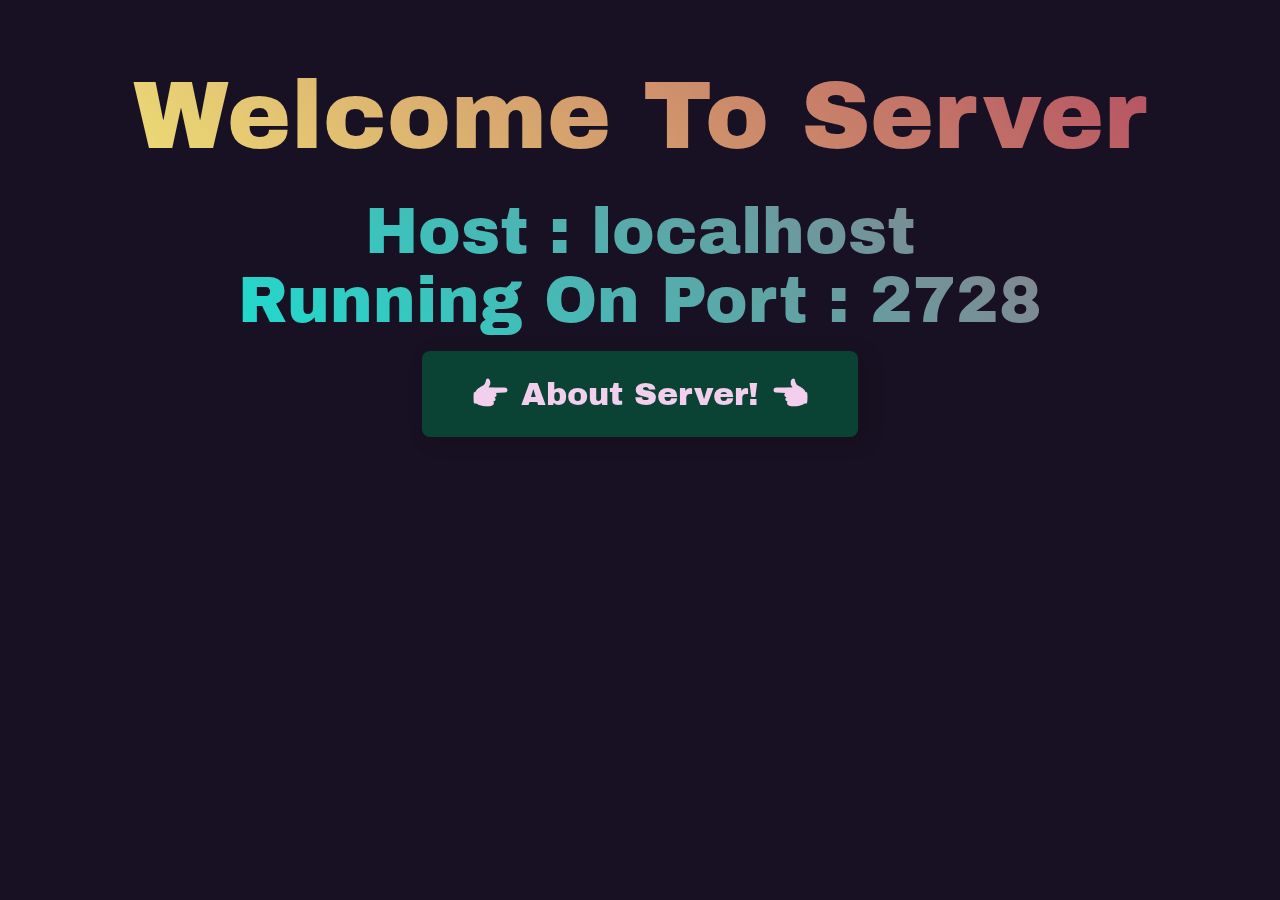
==== htdocs/index.html @ 5afd5b49 "Simple Server Using JAVA" ====
<!DOCTYPE html>
<html lang="en">
<head>
    <meta charset="UTF-8">
    <link rel="icon" type="image/x-icon" href="favicon.ico">
    <link rel="stylesheet" href="css/style.css">
    <title>Home</title>
</head>

<style>
    .gradient-text {
        background-color: red;
        background-image: linear-gradient(45deg, #f3ec78, #af4261);
        background-size: 100%;
        background-repeat: repeat;
        -webkit-background-clip: text;
        -webkit-text-fill-color: transparent;
        -moz-text-fill-color: transparent;
    }
    .gradient-text-2 {
        background-color: #8086d1;
        background-image: linear-gradient(45deg, #06f1de, #a4697a);
        background-size: 100%;
        background-repeat: repeat;
        -webkit-background-clip: text;
        -webkit-text-fill-color: transparent;
        -moz-text-fill-color: transparent;
    }
    body {
        background-color: #181123;
    }
    header {
        margin-top: 1em;
    }
    h1 {
        font-family: "Archivo Black", sans-serif;
        font-weight: normal;
        font-size: 6em;
        text-align: center;
        margin-bottom: -0.25em;
    }h2 {
        font-family: "Archivo Black", sans-serif;
        font-weight: normal;
        font-size: 4em;
        text-align: center;
        margin-bottom: -0.25em;
    }
    .gradient-btn-text {
        background-color: #6c36d8;
        background-image: linear-gradient(
                45deg,
                #0a4234 50%,
                #f2cfed 50%
        );
        background-size: 270%;
        background-repeat: repeat;
        background-position: top right;
        -webkit-background-clip: text;
        -webkit-text-fill-color: transparent;
        -moz-text-fill-color: transparent;
        animation: button-animation 0.65s 0.15s ease-out forwards;
    }
    a:hover, a:hover span{
        animation: button-animation-rev 0.65s ease-out forwards;
    }
    a:hover {
        box-shadow: 3px 2px 10px 1px rgba(0,0,0,0.15);
        transition: 0.5s;
    }
    @keyframes button-animation {
        0% {
            background-position: top right;
        }
        100% {
            background-position: top left;
        }
    }
    @keyframes button-animation-rev {
        0% {
            background-position: top left;
        }
        100% {
            background-position: top right;
        }
    }
    a {
        margin-top: 2em;
        margin-left: auto;
        margin-right: auto;
        background-image: linear-gradient(45deg, #f2cfed 50%, #0a4234 50%);
        background-size: 270%;
        background-repeat: repeat;
        background-position: top right;
        animation: button-animation 0.65s 0.15s ease-out forwards;
        display: table;
        border-radius: 0.5em;
        text-decoration: none;
        box-shadow: 7px 4px 20px 1px rgba(0,0,0,0.15);
        padding: 1.5em 0;
        cursor: pointer;
    }
    a span {
        font-family: "Archivo Black", sans-serif;
        font-weight: normal;
        font-size: 2em;
        text-align: center;
        margin-bottom: 0;
        width: 100%;
        padding: 0 1.5em;
    }
</style>
<body>
    <header>
        <h1 class="gradient-text">Welcome To Server </h1>

        <h2 class="gradient-text-2">Host : localhost<br>Running On Port : 2728 <br></h2>
    </header>
    <a href="About.html">
        <span class="gradient-btn-text">👉 About Server! 👈</span>
    </a>

    <link href="https://fonts.googleapis.com/css?family=Archivo+Black&display=swap" rel="stylesheet">
</body>
</html>
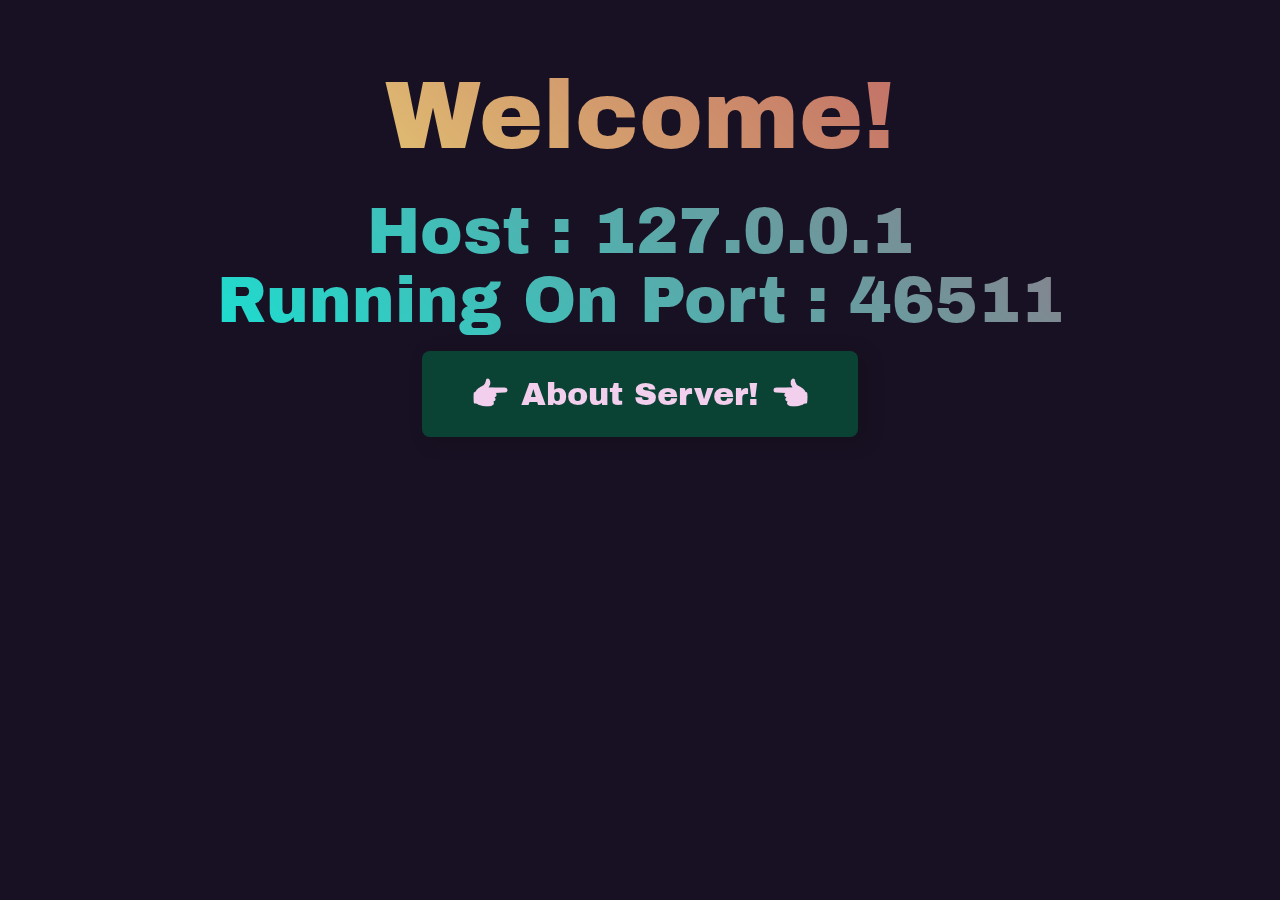
==== commit 564e5728: "Server Completed On Java" ====
--- a/htdocs/index.html
+++ b/htdocs/index.html
@@ -1,124 +1,34 @@
 <!DOCTYPE html>
 <html lang="en">
-<head>
-    <meta charset="UTF-8">
-    <link rel="icon" type="image/x-icon" href="favicon.ico">
-    <link rel="stylesheet" href="css/style.css">
+  <head>
+    <meta charset="UTF-8" />
+    <link rel="icon" type="image/x-icon" href="favicon.ico" />
+    <link rel="stylesheet" href="css/styles.css" />
     <title>Home</title>
-</head>
-
-<style>
-    .gradient-text {
-        background-color: red;
-        background-image: linear-gradient(45deg, #f3ec78, #af4261);
-        background-size: 100%;
-        background-repeat: repeat;
-        -webkit-background-clip: text;
-        -webkit-text-fill-color: transparent;
-        -moz-text-fill-color: transparent;
-    }
-    .gradient-text-2 {
-        background-color: #8086d1;
-        background-image: linear-gradient(45deg, #06f1de, #a4697a);
-        background-size: 100%;
-        background-repeat: repeat;
-        -webkit-background-clip: text;
-        -webkit-text-fill-color: transparent;
-        -moz-text-fill-color: transparent;
-    }
-    body {
-        background-color: #181123;
-    }
-    header {
-        margin-top: 1em;
-    }
-    h1 {
-        font-family: "Archivo Black", sans-serif;
-        font-weight: normal;
-        font-size: 6em;
-        text-align: center;
-        margin-bottom: -0.25em;
-    }h2 {
-        font-family: "Archivo Black", sans-serif;
-        font-weight: normal;
-        font-size: 4em;
-        text-align: center;
-        margin-bottom: -0.25em;
-    }
-    .gradient-btn-text {
-        background-color: #6c36d8;
-        background-image: linear-gradient(
-                45deg,
-                #0a4234 50%,
-                #f2cfed 50%
-        );
-        background-size: 270%;
-        background-repeat: repeat;
-        background-position: top right;
-        -webkit-background-clip: text;
-        -webkit-text-fill-color: transparent;
-        -moz-text-fill-color: transparent;
-        animation: button-animation 0.65s 0.15s ease-out forwards;
-    }
-    a:hover, a:hover span{
-        animation: button-animation-rev 0.65s ease-out forwards;
-    }
-    a:hover {
-        box-shadow: 3px 2px 10px 1px rgba(0,0,0,0.15);
-        transition: 0.5s;
-    }
-    @keyframes button-animation {
-        0% {
-            background-position: top right;
-        }
-        100% {
-            background-position: top left;
-        }
-    }
-    @keyframes button-animation-rev {
-        0% {
-            background-position: top left;
-        }
-        100% {
-            background-position: top right;
-        }
-    }
-    a {
-        margin-top: 2em;
-        margin-left: auto;
-        margin-right: auto;
-        background-image: linear-gradient(45deg, #f2cfed 50%, #0a4234 50%);
-        background-size: 270%;
-        background-repeat: repeat;
-        background-position: top right;
-        animation: button-animation 0.65s 0.15s ease-out forwards;
-        display: table;
-        border-radius: 0.5em;
-        text-decoration: none;
-        box-shadow: 7px 4px 20px 1px rgba(0,0,0,0.15);
-        padding: 1.5em 0;
-        cursor: pointer;
-    }
-    a span {
-        font-family: "Archivo Black", sans-serif;
-        font-weight: normal;
-        font-size: 2em;
-        text-align: center;
-        margin-bottom: 0;
-        width: 100%;
-        padding: 0 1.5em;
-    }
-</style>
-<body>
+  </head>
+  
+  <body>
     <header>
-        <h1 class="gradient-text">Welcome To Server </h1>
-
-        <h2 class="gradient-text-2">Host : localhost<br>Running On Port : 2728 <br></h2>
+      <h1 class="gradient-text">Welcome!</h1>
+      <h2 class="gradient-text-2">
+        Host : <span id="ip"></span><br />Running On Port : <span id="port"></span> <br />
+      </h2>
     </header>
     <a href="About.html">
-        <span class="gradient-btn-text">👉 About Server! 👈</span>
+      <span class="gradient-btn-text"
+        >👉 About Server! 👈</span
+      >
     </a>
-
-    <link href="https://fonts.googleapis.com/css?family=Archivo+Black&display=swap" rel="stylesheet">
-</body>
-</html>+    <link
+      href="https://fonts.googleapis.com/css?family=Archivo+Black&display=swap"
+      rel="stylesheet"
+    />
+  </body>
+  <script>
+      const port=window.location.port;
+      const IpAddress=window.location.hostname;
+      document.getElementById("port").innerHTML=port;
+      document.getElementById("ip").innerHTML=IpAddress;
+    </script>
+  <script src="js/script.js"></script>
+</html>
--- a/htdocs/css/styles.css
+++ b/htdocs/css/styles.css
@@ -0,0 +1,103 @@
+.gradient-text {
+    background-color: red;
+    background-image: linear-gradient(45deg, #f3ec78, #af4261);
+    background-size: 100%;
+    background-repeat: repeat;
+    -webkit-background-clip: text;
+    -webkit-text-fill-color: transparent;
+    -moz-text-fill-color: transparent;
+}
+.text-white{
+    color: #fff;
+}
+.gradient-text-2 {
+    background-color: #8086d1;
+    background-image: linear-gradient(45deg, #06f1de, #a4697a);
+    background-size: 100%;
+    background-repeat: repeat;
+    -webkit-background-clip: text;
+    -webkit-text-fill-color: transparent;
+    -moz-text-fill-color: transparent;
+}
+body {
+    background-color: #181123;
+}
+header {
+    margin-top: 1em;
+}
+h1 {
+    font-family: "Archivo Black", sans-serif;
+    font-weight: normal;
+    font-size: 6em;
+    text-align: center;
+    margin-bottom: -0.25em;
+}h2 {
+     font-family: "Archivo Black", sans-serif;
+     font-weight: normal;
+     font-size: 4em;
+     text-align: center;
+     margin-bottom: -0.25em;
+ }
+.gradient-btn-text {
+    background-color: #6c36d8;
+    background-image: linear-gradient(
+            45deg,
+            #0a4234 50%,
+            #f2cfed 50%
+    );
+    background-size: 270%;
+    background-repeat: repeat;
+    background-position: top right;
+    -webkit-background-clip: text;
+    -webkit-text-fill-color: transparent;
+    -moz-text-fill-color: transparent;
+    animation: button-animation 0.65s 0.15s ease-out forwards;
+}
+a:hover, a:hover span{
+    animation: button-animation-rev 0.65s ease-out forwards;
+}
+a:hover {
+    box-shadow: 3px 2px 10px 1px rgba(0,0,0,0.15);
+    transition: 0.5s;
+}
+@keyframes button-animation {
+    0% {
+        background-position: top right;
+    }
+    100% {
+        background-position: top left;
+    }
+}
+@keyframes button-animation-rev {
+    0% {
+        background-position: top left;
+    }
+    100% {
+        background-position: top right;
+    }
+}
+a {
+    margin-top: 2em;
+    margin-left: auto;
+    margin-right: auto;
+    background-image: linear-gradient(45deg, #f2cfed 50%, #0a4234 50%);
+    background-size: 270%;
+    background-repeat: repeat;
+    background-position: top right;
+    animation: button-animation 0.65s 0.15s ease-out forwards;
+    display: table;
+    border-radius: 0.5em;
+    text-decoration: none;
+    box-shadow: 7px 4px 20px 1px rgba(0,0,0,0.15);
+    padding: 1.5em 0;
+    cursor: pointer;
+}
+a span {
+    font-family: "Archivo Black", sans-serif;
+    font-weight: normal;
+    font-size: 2em;
+    text-align: center;
+    margin-bottom: 0;
+    width: 100%;
+    padding: 0 1.5em;
+}